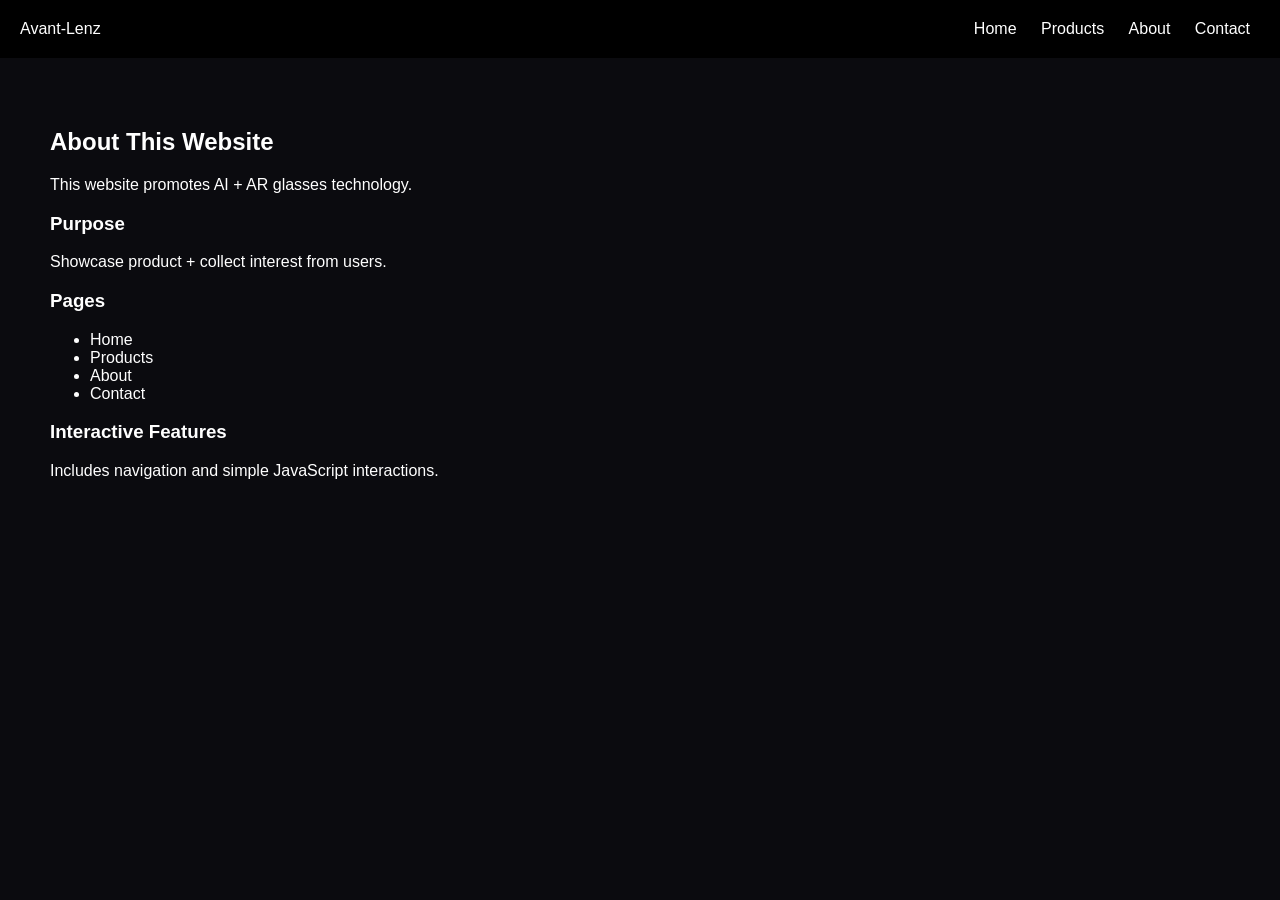
==== about.html @ 7dc34da5 "Update about.html" ====
<!DOCTYPE html>
<html lang="en">
<head>
    <meta charset="UTF-8">
    <meta name="viewport" content="width=device-width, initial-scale=1.0">
    <title>About - Avant-Lenz</title>
    <link rel="stylesheet" href="style.css">
</head>

<body>

<header>
    <div class="logo">Avant-Lenz</div>
    <nav>
        <a href="index.html">Home</a>
        <a href="products.html">Products</a>
        <a href="about.html">About</a>
        <a href="contact.html">Contact</a>
    </nav>
</header>

<section class="section">
    <h2>About This Website</h2>

    <p>This website promotes AI + AR glasses technology.</p>

    <h3>Purpose</h3>
    <p>Showcase product + collect interest from users.</p>

    <h3>Pages</h3>
    <ul>
        <li>Home</li>
        <li>Products</li>
        <li>About</li>
        <li>Contact</li>
    </ul>

    <h3>Interactive Features</h3>
    <p>Includes navigation and simple JavaScript interactions.</p>
</section>

<script src="script.js"></script>

</body>
</html>
---- style.css ----
/* GLOBAL */
body {
    margin: 0;
    font-family: Arial, sans-serif;
    background: #0b0b0f;
    color: white;

    opacity: 0;
    animation: pageLoad 0.6s ease forwards;
}

/* HEADER */
header {
    display: flex;
    justify-content: space-between;
    padding: 20px;
    background: black;
}

nav a {
    color: white;
    margin: 10px;
    text-decoration: none;
}

/* HERO */
.hero {
    text-align: center;
    padding: 120px 20px;
    min-height: 100vh;
    position: relative;
    overflow: hidden;
}

/* BACKGROUND IMAGE */
.hero::before {
    content: "";
    position: absolute;
    inset: 0;

    background-image: url("images/hero-bg.jpg");
    background-size: cover;
    background-position: center;
    background-repeat: no-repeat;

    z-index: 0;
}

/* DARK OVERLAY (makes text readable) */
.hero::after {
    content: "";
    position: absolute;
    inset: 0;

    background: rgba(0, 0, 0, 0.55);

    z-index: 1;
}

/* KEEP TEXT ABOVE BACKGROUND */
.hero * {
    position: relative;
    z-index: 2;
}

/* SECTIONS */
.section {
    padding: 50px;
}

/* GRID */
.grid {
    display: flex;
    gap: 20px;
    justify-content: center;
    flex-wrap: wrap;
}

/* CARDS */
.card {
    background: #1c1c1c;
    padding: 20px;
    border-radius: 10px;
}

/* PAGE LOAD ANIMATION */
@keyframes pageLoad {
    to {
        opacity: 1;
    }
}

/* PAGE TRANSITION OUT */
body.fade-out {
    opacity: 0;
    transition: opacity 0.3s ease;
}
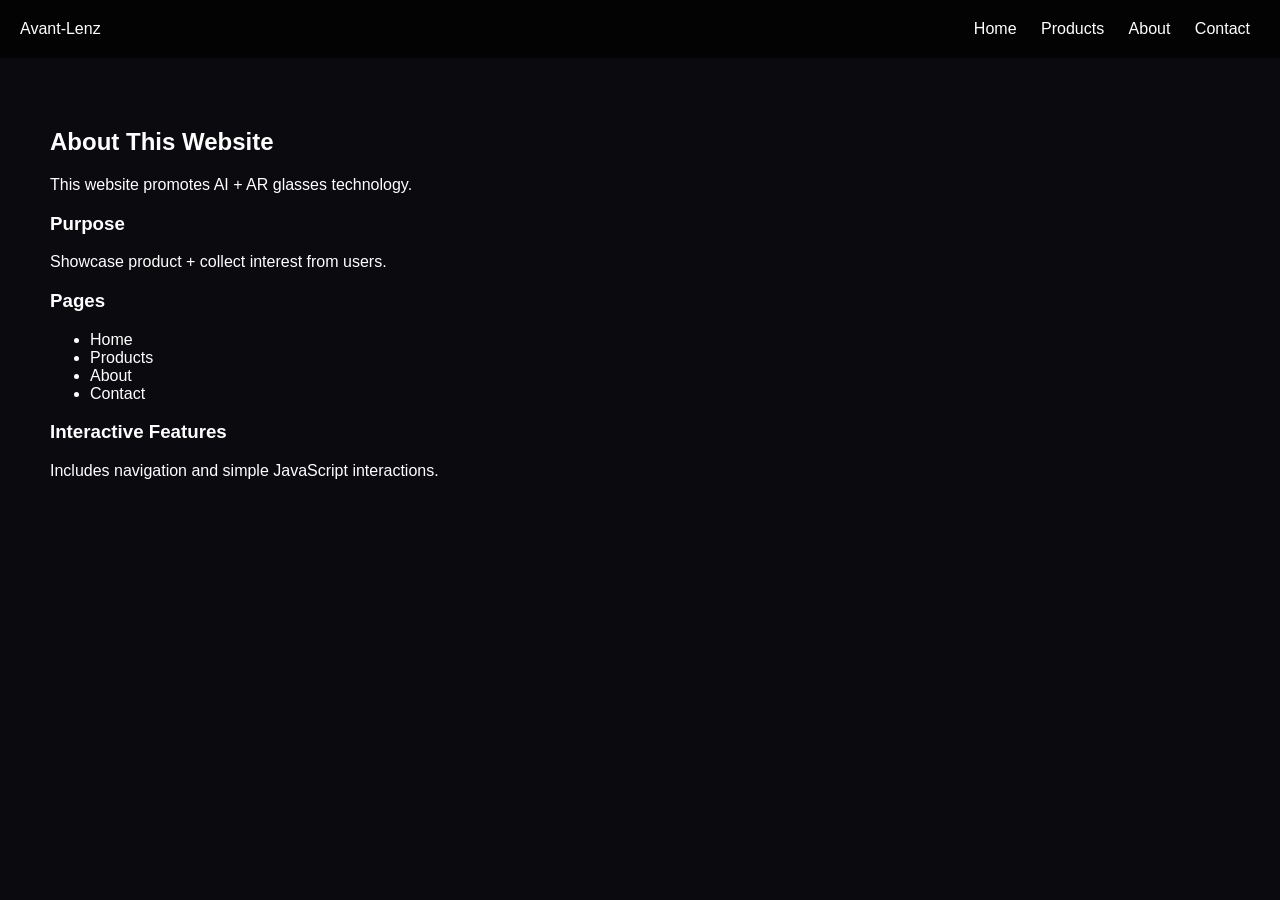
==== commit f9538426: "Update about.html" ====
--- a/about.html
+++ b/about.html
@@ -13,9 +13,9 @@
     <div class="logo">Avant-Lenz</div>
     <nav>
         <a href="index.html">Home</a>
-        <a href="products.html">Products</a>
-        <a href="about.html">About</a>
-        <a href="contact.html">Contact</a>
+<a href="products.html">Products</a>
+<a href="about.html" class="active">About</a>
+<a href="contact.html">Contact</a>
     </nav>
 </header>
 
--- a/style.css
+++ b/style.css
@@ -14,7 +14,13 @@
     display: flex;
     justify-content: space-between;
     padding: 20px;
-    background: black;
+    background: rgba(0,0,0,0.7);
+
+    position: sticky;
+    top: 0;
+    z-index: 1000;
+
+    backdrop-filter: blur(10px);
 }
 
 nav a {
@@ -81,6 +87,13 @@
     background: #1c1c1c;
     padding: 20px;
     border-radius: 10px;
+    transition: all 0.3s ease;
+}
+
+.card:hover {
+    transform: translateY(-8px);
+    background: #2a2a2a;
+    box-shadow: 0 10px 25px rgba(0,0,0,0.4);
 }
 
 /* PAGE LOAD ANIMATION */
@@ -95,3 +108,18 @@
     opacity: 0;
     transition: opacity 0.3s ease;
 }
+
+button {
+    padding: 12px 25px;
+    background: #00e5ff;
+    border: none;
+    cursor: pointer;
+    font-weight: bold;
+    transition: 0.3s ease;
+    border-radius: 6px;
+}
+
+button:hover {
+    transform: scale(1.05);
+    box-shadow: 0 0 15px #00e5ff;
+}
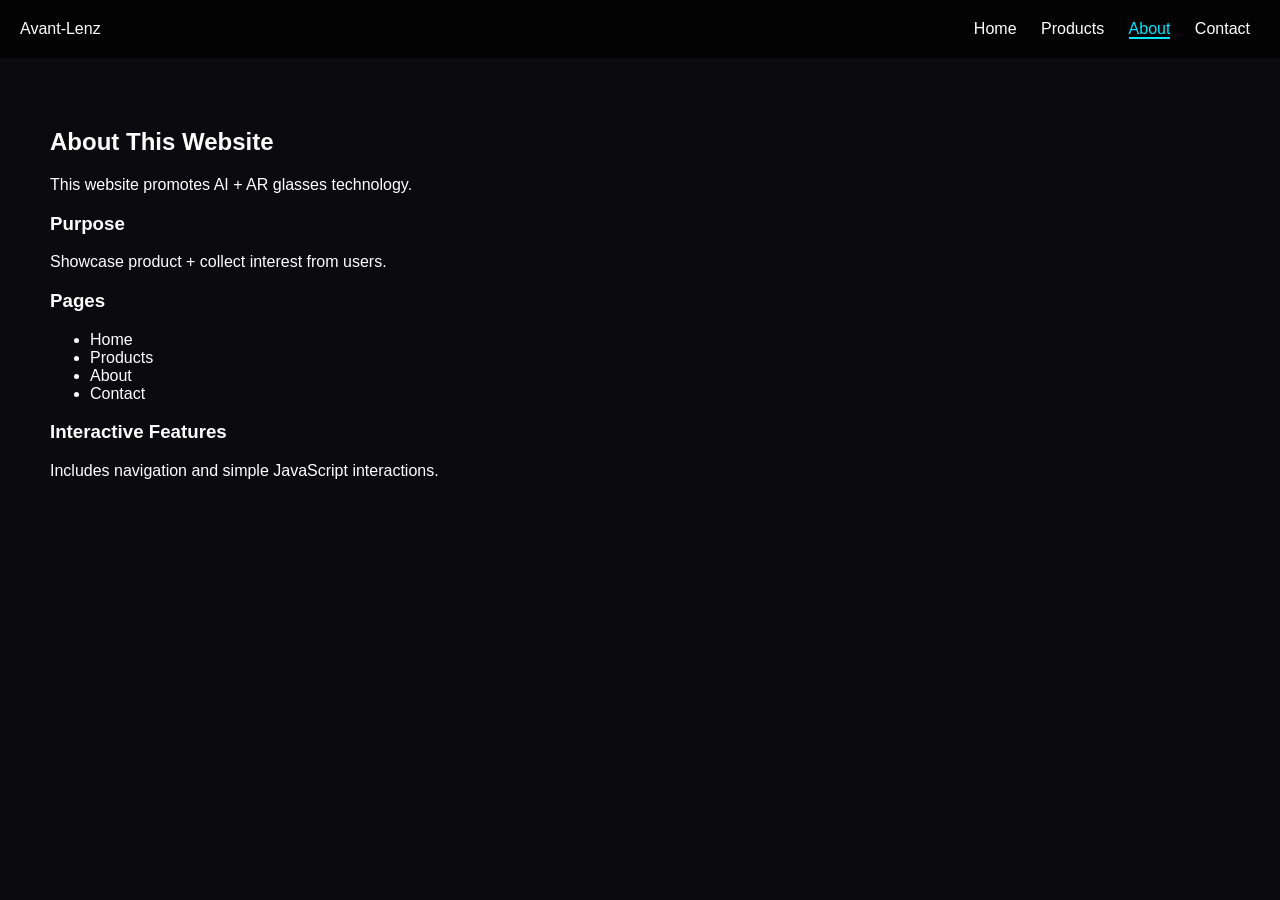
==== commit 4c747069: "Update about.html" ====
--- a/about.html
+++ b/about.html
@@ -1,10 +1,10 @@
 <!DOCTYPE html>
 <html lang="en">
 <head>
-    <meta charset="UTF-8">
-    <meta name="viewport" content="width=device-width, initial-scale=1.0">
-    <title>About - Avant-Lenz</title>
-    <link rel="stylesheet" href="style.css">
+<meta charset="UTF-8">
+<meta name="viewport" content="width=device-width, initial-scale=1.0">
+<title>About - Avant-Lenz</title>
+<link rel="stylesheet" href="style.css">
 </head>
 
 <body>
@@ -13,9 +13,9 @@
     <div class="logo">Avant-Lenz</div>
     <nav>
         <a href="index.html">Home</a>
-<a href="products.html">Products</a>
-<a href="about.html" class="active">About</a>
-<a href="contact.html">Contact</a>
+        <a href="products.html">Products</a>
+        <a href="about.html" class="active">About</a>
+        <a href="contact.html">Contact</a>
     </nav>
 </header>
 
@@ -40,6 +40,5 @@
 </section>
 
 <script src="script.js"></script>
-
 </body>
 </html>
--- a/style.css
+++ b/style.css
@@ -123,3 +123,7 @@
     transform: scale(1.05);
     box-shadow: 0 0 15px #00e5ff;
 }
+nav a.active {
+    color: #00e5ff;
+    border-bottom: 2px solid #00e5ff;
+}
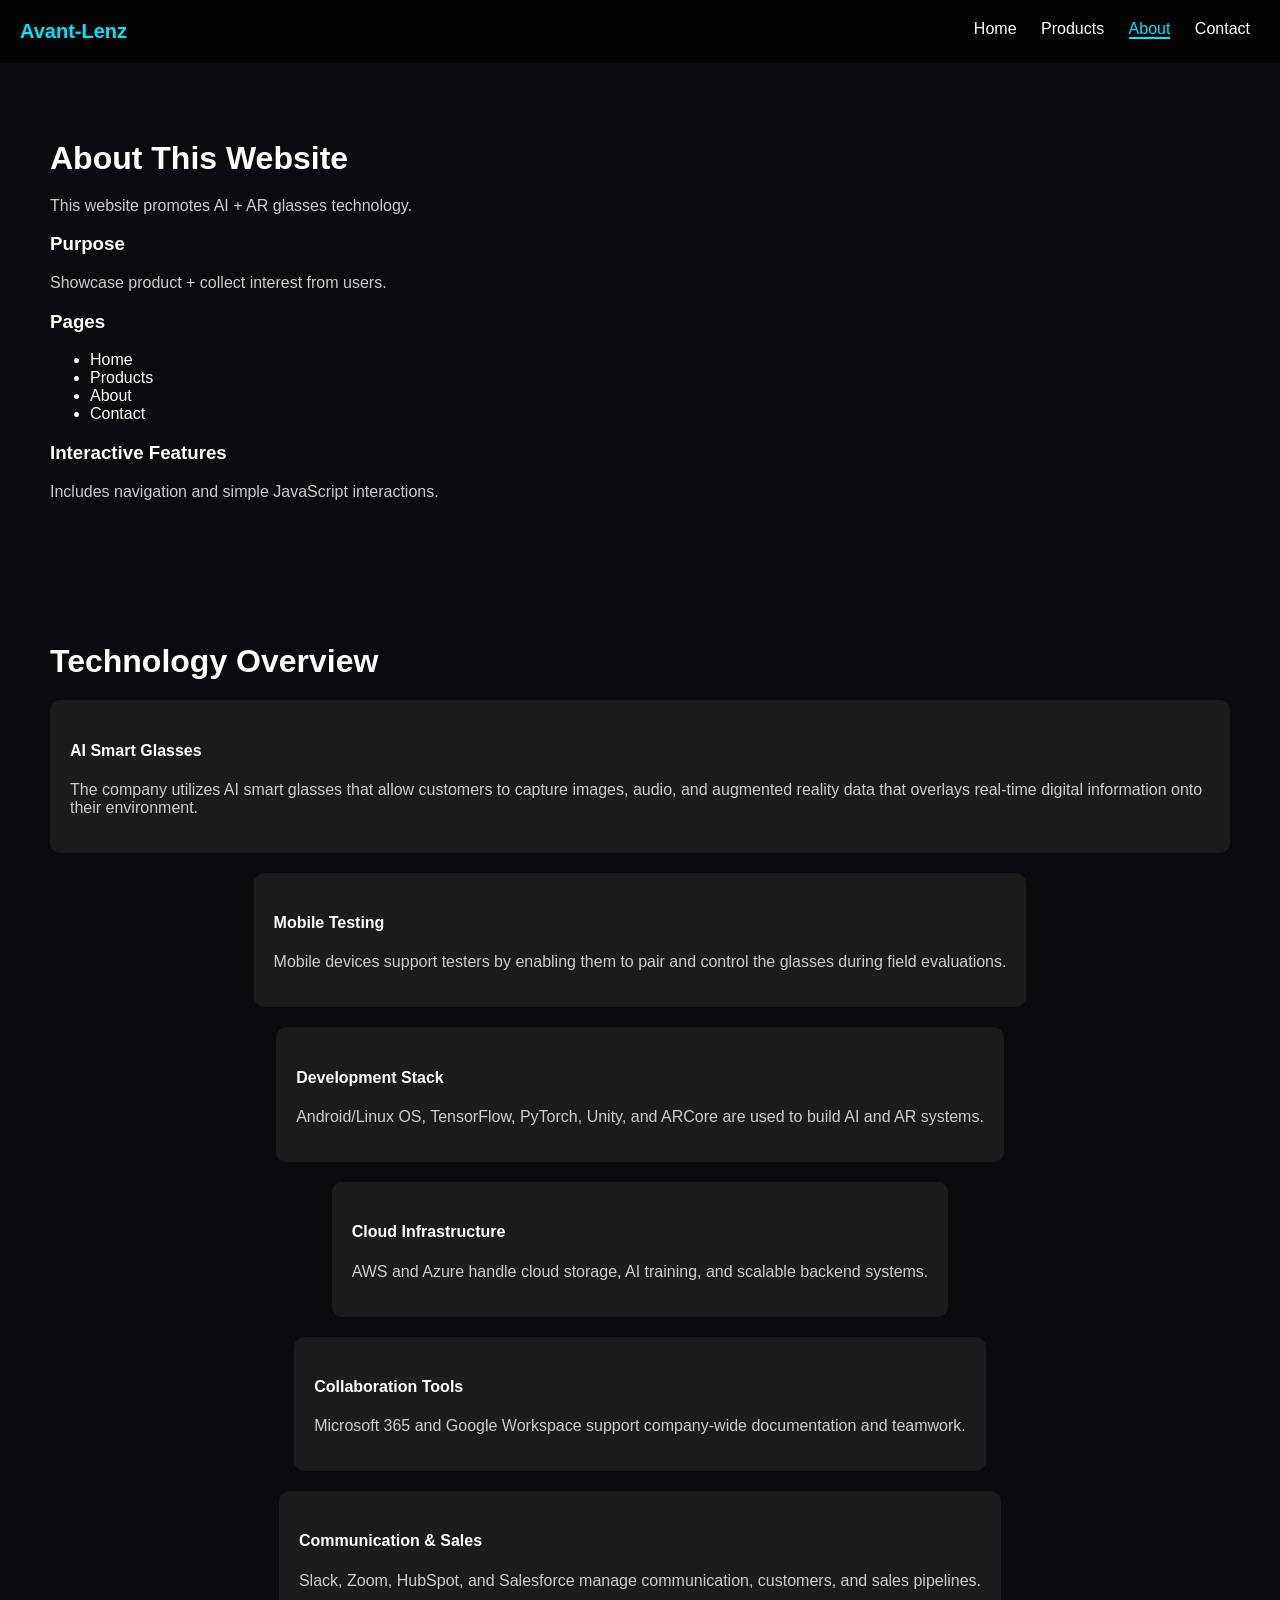
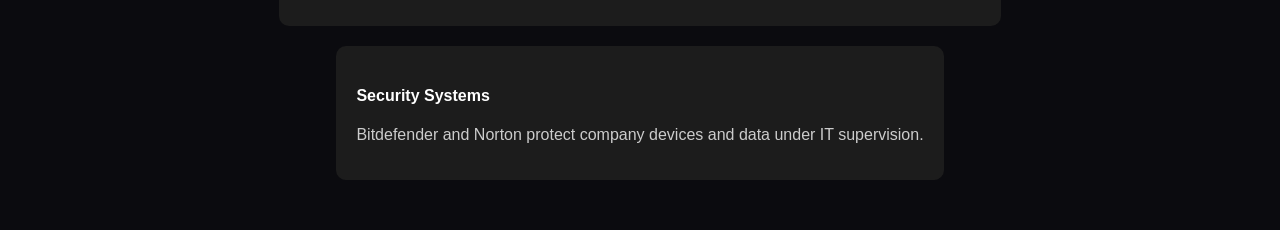
==== commit fd6a36e7: "Update about.html" ====
--- a/about.html
+++ b/about.html
@@ -19,6 +19,7 @@
     </nav>
 </header>
 
+<!-- ORIGINAL CONTENT (UNCHANGED) -->
 <section class="section">
     <h2>About This Website</h2>
 
@@ -39,6 +40,66 @@
     <p>Includes navigation and simple JavaScript interactions.</p>
 </section>
 
+<!-- NEW UPGRADED TECH STACK SECTION -->
+<section class="section">
+
+    <h2>Technology Overview</h2>
+
+    <div class="grid">
+
+        <div class="card">
+            <h4>AI Smart Glasses</h4>
+            <p>
+                The company utilizes AI smart glasses that allow customers to capture images, audio, and augmented reality data that overlays real-time digital information onto their environment.
+            </p>
+        </div>
+
+        <div class="card">
+            <h4>Mobile Testing</h4>
+            <p>
+                Mobile devices support testers by enabling them to pair and control the glasses during field evaluations.
+            </p>
+        </div>
+
+        <div class="card">
+            <h4>Development Stack</h4>
+            <p>
+                Android/Linux OS, TensorFlow, PyTorch, Unity, and ARCore are used to build AI and AR systems.
+            </p>
+        </div>
+
+        <div class="card">
+            <h4>Cloud Infrastructure</h4>
+            <p>
+                AWS and Azure handle cloud storage, AI training, and scalable backend systems.
+            </p>
+        </div>
+
+        <div class="card">
+            <h4>Collaboration Tools</h4>
+            <p>
+                Microsoft 365 and Google Workspace support company-wide documentation and teamwork.
+            </p>
+        </div>
+
+        <div class="card">
+            <h4>Communication & Sales</h4>
+            <p>
+                Slack, Zoom, HubSpot, and Salesforce manage communication, customers, and sales pipelines.
+            </p>
+        </div>
+
+        <div class="card">
+            <h4>Security Systems</h4>
+            <p>
+                Bitdefender and Norton protect company devices and data under IT supervision.
+            </p>
+        </div>
+
+    </div>
+
+</section>
+
 <script src="script.js"></script>
 </body>
 </html>
--- a/style.css
+++ b/style.css
@@ -1,3 +1,4 @@
+
 /* GLOBAL */
 body {
     margin: 0;
@@ -6,7 +7,7 @@
     color: white;
 
     opacity: 0;
-    animation: pageLoad 0.6s ease forwards;
+    animation: fadeIn 0.5s ease forwards;
 }
 
 /* HEADER */
@@ -23,10 +24,28 @@
     backdrop-filter: blur(10px);
 }
 
+/* NAV */
 nav a {
     color: white;
     margin: 10px;
     text-decoration: none;
+    transition: 0.3s;
+}
+
+nav a:hover {
+    color: #00e5ff;
+}
+
+nav a.active {
+    color: #00e5ff;
+    border-bottom: 2px solid #00e5ff;
+}
+
+/* LOGO */
+.logo {
+    font-weight: bold;
+    font-size: 20px;
+    color: #00e5ff;
 }
 
 /* HERO */
@@ -38,7 +57,6 @@
     overflow: hidden;
 }
 
-/* BACKGROUND IMAGE */
 .hero::before {
     content: "";
     position: absolute;
@@ -52,7 +70,6 @@
     z-index: 0;
 }
 
-/* DARK OVERLAY (makes text readable) */
 .hero::after {
     content: "";
     position: absolute;
@@ -63,15 +80,33 @@
     z-index: 1;
 }
 
-/* KEEP TEXT ABOVE BACKGROUND */
 .hero * {
     position: relative;
     z-index: 2;
 }
 
+.hero h1 {
+    font-size: 60px;
+    letter-spacing: 1px;
+}
+
+.hero p {
+    font-size: 18px;
+    color: #ccc;
+}
+
 /* SECTIONS */
 .section {
     padding: 50px;
+}
+
+.section h2 {
+    font-size: 32px;
+    margin-bottom: 20px;
+}
+
+.section p {
+    color: #ccc;
 }
 
 /* GRID */
@@ -96,19 +131,7 @@
     box-shadow: 0 10px 25px rgba(0,0,0,0.4);
 }
 
-/* PAGE LOAD ANIMATION */
-@keyframes pageLoad {
-    to {
-        opacity: 1;
-    }
-}
-
-/* PAGE TRANSITION OUT */
-body.fade-out {
-    opacity: 0;
-    transition: opacity 0.3s ease;
-}
-
+/* BUTTONS */
 button {
     padding: 12px 25px;
     background: #00e5ff;
@@ -123,7 +146,28 @@
     transform: scale(1.05);
     box-shadow: 0 0 15px #00e5ff;
 }
-nav a.active {
-    color: #00e5ff;
-    border-bottom: 2px solid #00e5ff;
+
+/* FADE IN PAGE */
+@keyframes fadeIn {
+    to {
+        opacity: 1;
+    }
 }
+
+/* PAGE TRANSITION OUT */
+body.fade-out {
+    opacity: 0;
+    transition: opacity 0.3s ease;
+}
+
+/* SCROLL ANIMATION */
+.fade-in {
+    opacity: 0;
+    transform: translateY(30px);
+    transition: all 0.8s ease;
+}
+
+.fade-in.show {
+    opacity: 1;
+    transform: translateY(0);
+}
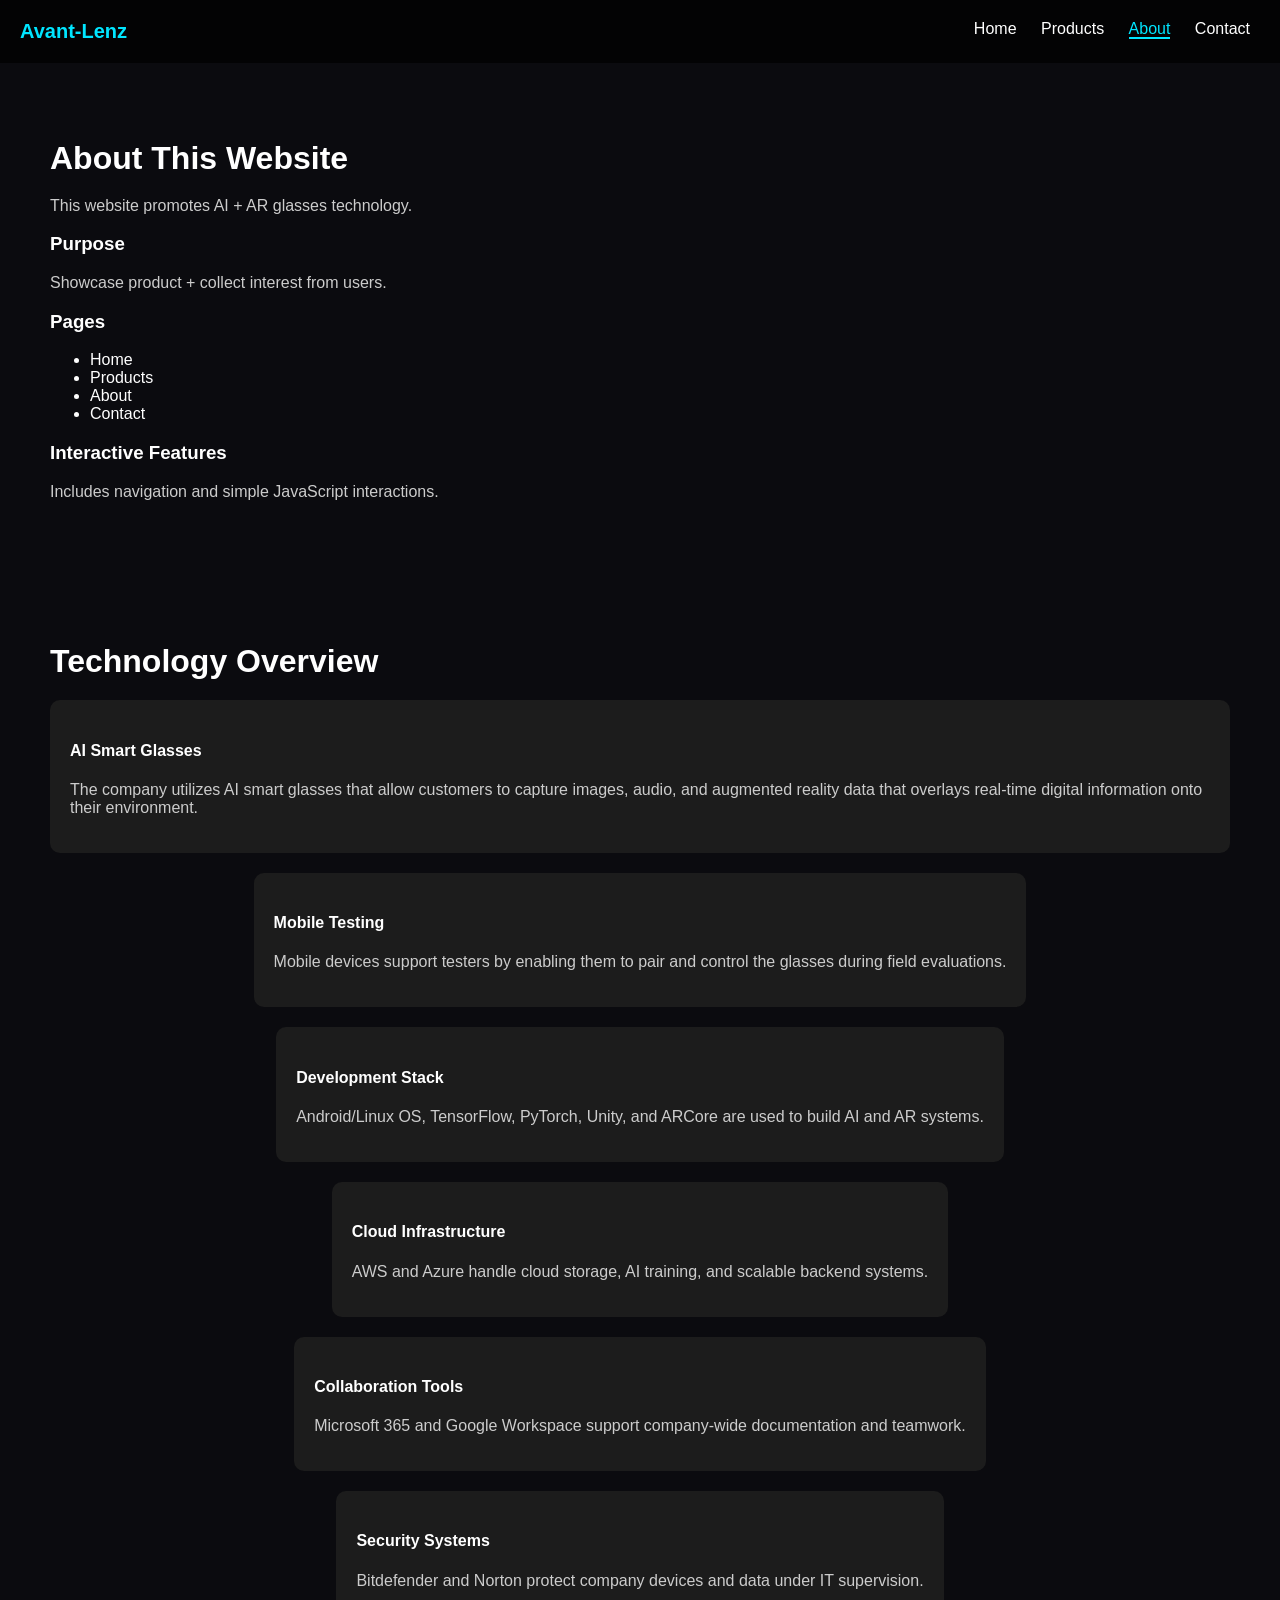
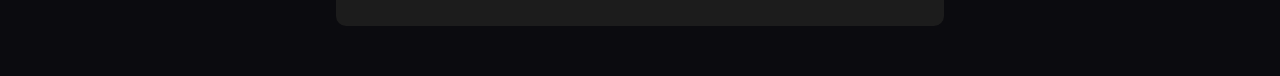
==== commit 0b3c5c98: "Update about.html" ====
--- a/about.html
+++ b/about.html
@@ -83,13 +83,6 @@
         </div>
 
         <div class="card">
-            <h4>Communication & Sales</h4>
-            <p>
-                Slack, Zoom, HubSpot, and Salesforce manage communication, customers, and sales pipelines.
-            </p>
-        </div>
-
-        <div class="card">
             <h4>Security Systems</h4>
             <p>
                 Bitdefender and Norton protect company devices and data under IT supervision.
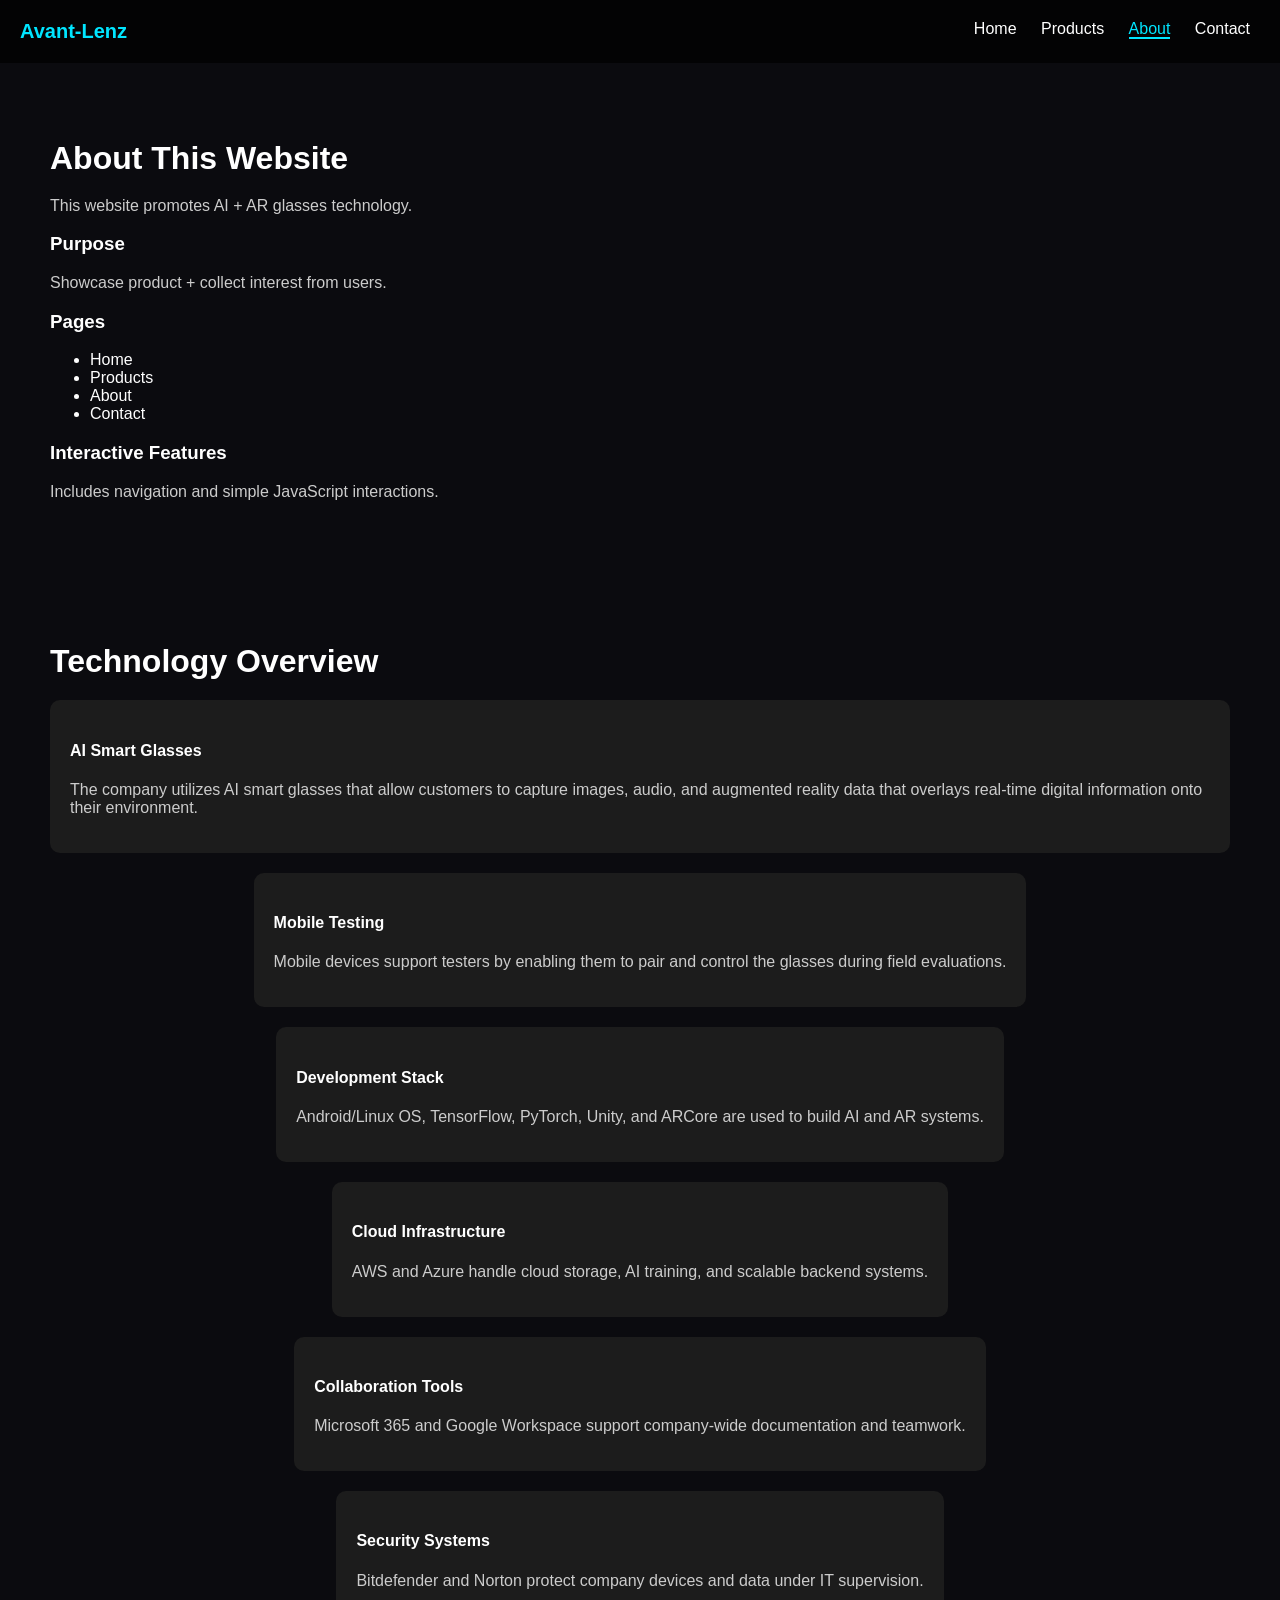
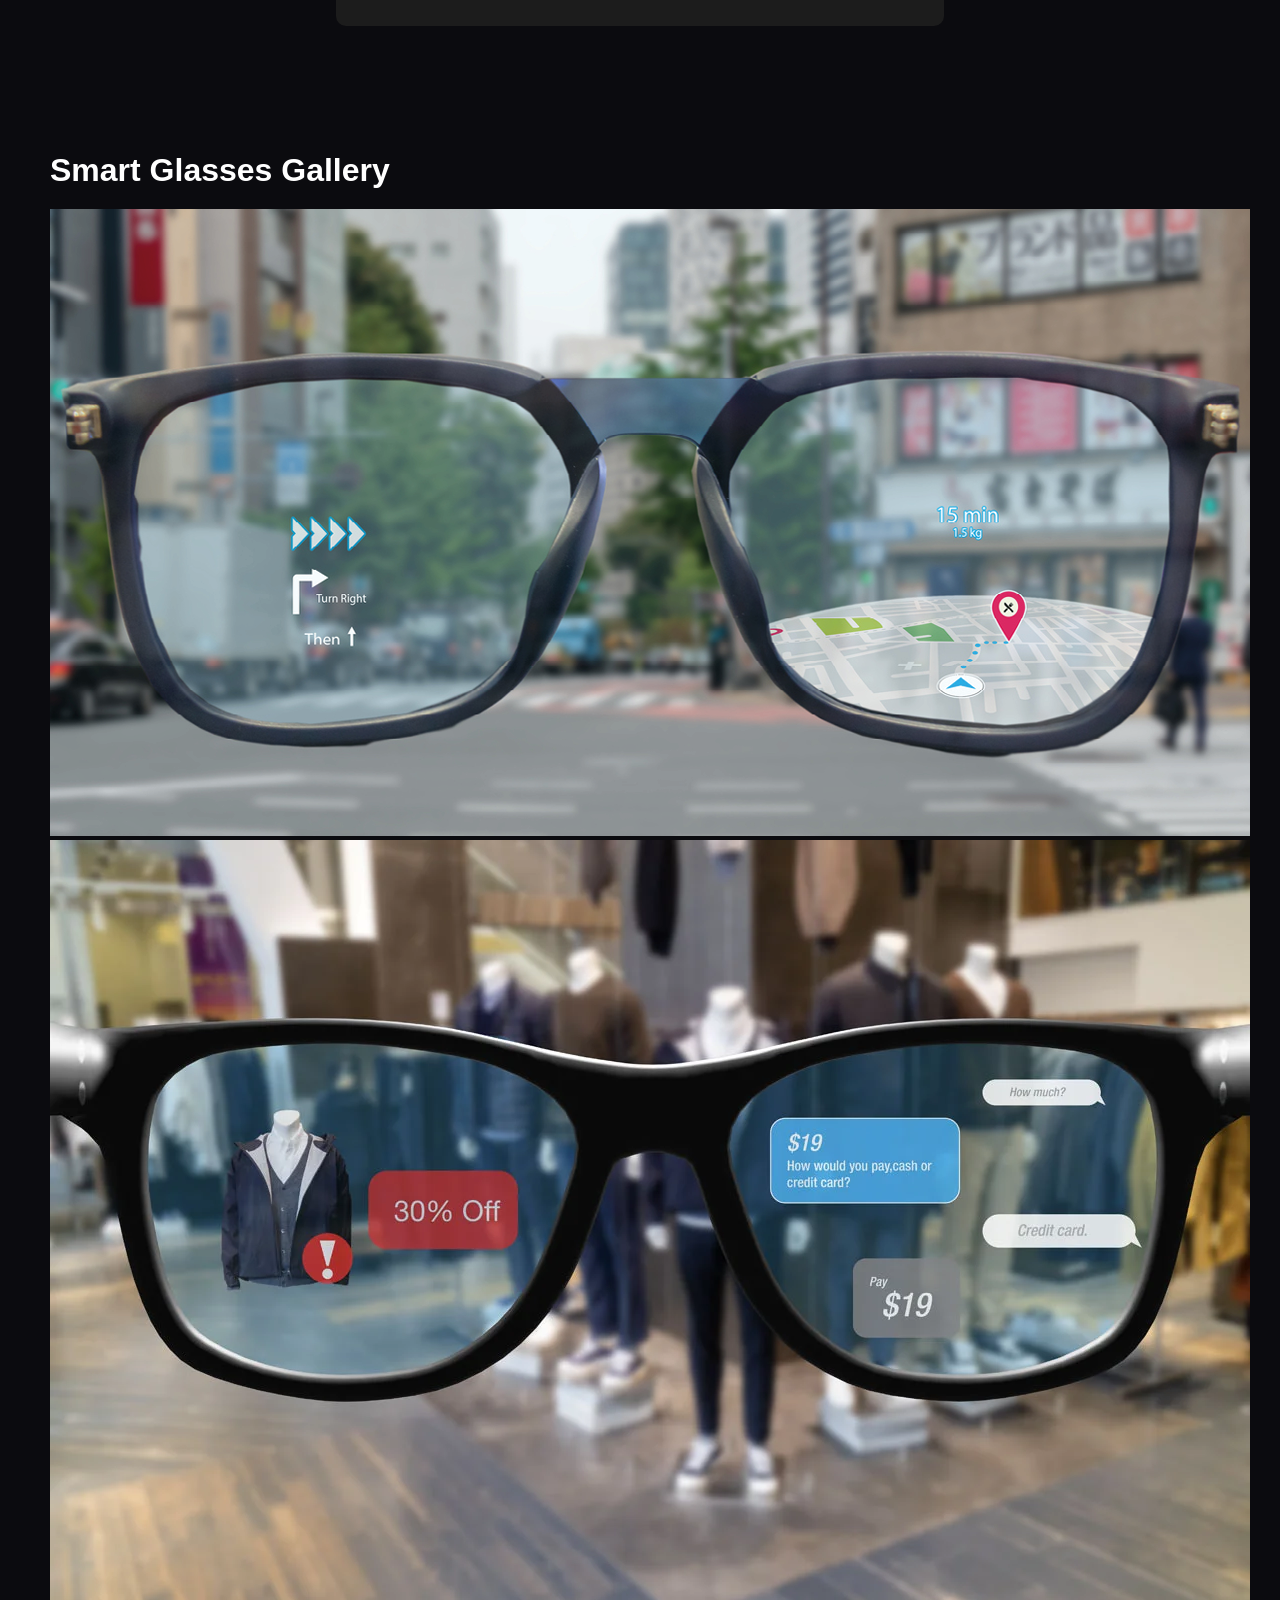
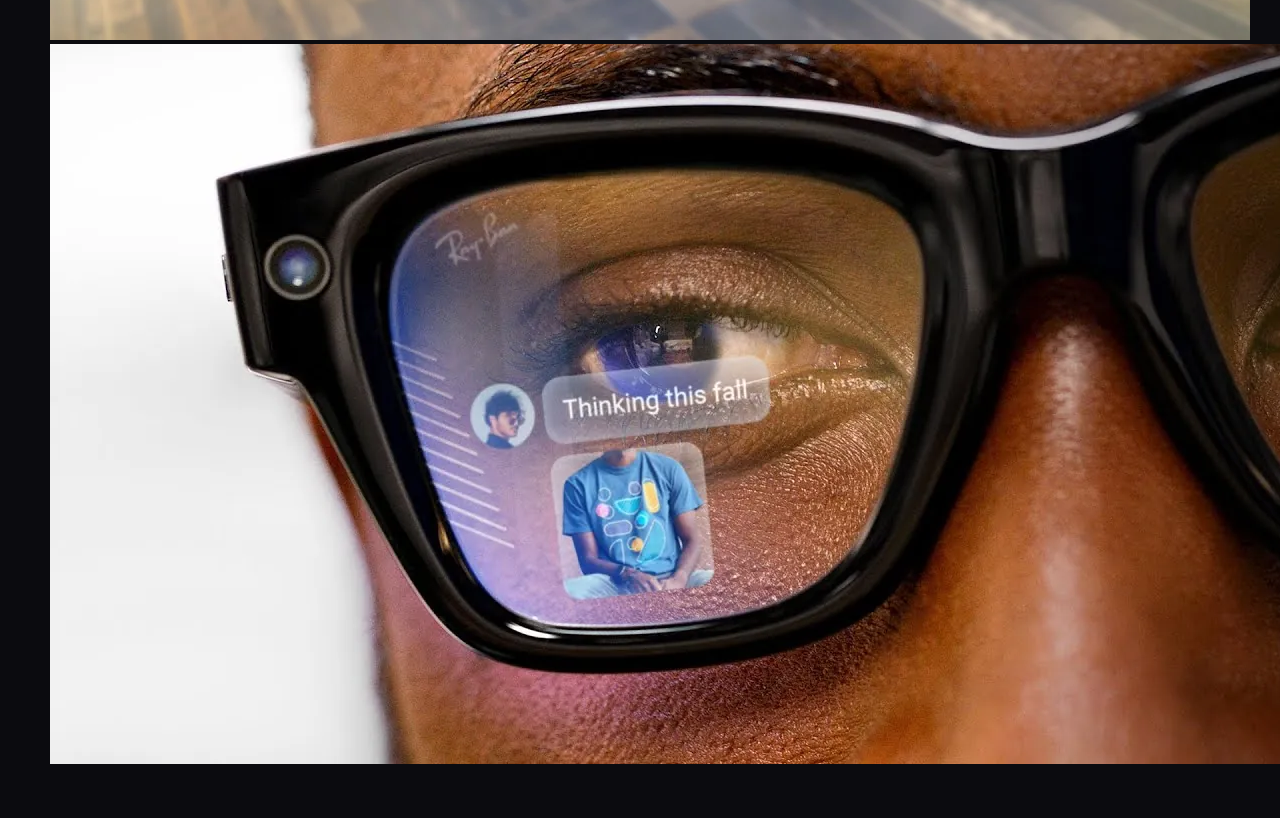
==== commit 5bee4e58: "Update about.html" ====
--- a/about.html
+++ b/about.html
@@ -11,6 +11,7 @@
 
 <header>
     <div class="logo">Avant-Lenz</div>
+
     <nav>
         <a href="index.html">Home</a>
         <a href="products.html">Products</a>
@@ -19,16 +20,23 @@
     </nav>
 </header>
 
-<!-- ORIGINAL CONTENT (UNCHANGED) -->
-<section class="section">
+<!-- ORIGINAL CONTENT -->
+<section class="section fade-in">
+
     <h2>About This Website</h2>
 
-    <p>This website promotes AI + AR glasses technology.</p>
+    <p>
+        This website promotes AI + AR glasses technology.
+    </p>
 
     <h3>Purpose</h3>
-    <p>Showcase product + collect interest from users.</p>
+
+    <p>
+        Showcase product + collect interest from users.
+    </p>
 
     <h3>Pages</h3>
+
     <ul>
         <li>Home</li>
         <li>Products</li>
@@ -37,11 +45,16 @@
     </ul>
 
     <h3>Interactive Features</h3>
-    <p>Includes navigation and simple JavaScript interactions.</p>
+
+    <p>
+        Includes navigation and simple JavaScript interactions.
+    </p>
+
 </section>
 
-<!-- NEW UPGRADED TECH STACK SECTION -->
-<section class="section">
+
+<!-- TECHNOLOGY OVERVIEW -->
+<section class="section fade-in">
 
     <h2>Technology Overview</h2>
 
@@ -49,43 +62,56 @@
 
         <div class="card">
             <h4>AI Smart Glasses</h4>
+
             <p>
-                The company utilizes AI smart glasses that allow customers to capture images, audio, and augmented reality data that overlays real-time digital information onto their environment.
+                The company utilizes AI smart glasses that allow customers
+                to capture images, audio, and augmented reality data that
+                overlays real-time digital information onto their environment.
             </p>
         </div>
 
         <div class="card">
             <h4>Mobile Testing</h4>
+
             <p>
-                Mobile devices support testers by enabling them to pair and control the glasses during field evaluations.
+                Mobile devices support testers by enabling them to pair and
+                control the glasses during field evaluations.
             </p>
         </div>
 
         <div class="card">
             <h4>Development Stack</h4>
+
             <p>
-                Android/Linux OS, TensorFlow, PyTorch, Unity, and ARCore are used to build AI and AR systems.
+                Android/Linux OS, TensorFlow, PyTorch, Unity,
+                and ARCore are used to build AI and AR systems.
             </p>
         </div>
 
         <div class="card">
             <h4>Cloud Infrastructure</h4>
+
             <p>
-                AWS and Azure handle cloud storage, AI training, and scalable backend systems.
+                AWS and Azure handle cloud storage,
+                AI training, and scalable backend systems.
             </p>
         </div>
 
         <div class="card">
             <h4>Collaboration Tools</h4>
+
             <p>
-                Microsoft 365 and Google Workspace support company-wide documentation and teamwork.
+                Microsoft 365 and Google Workspace support
+                company-wide documentation and teamwork.
             </p>
         </div>
 
         <div class="card">
             <h4>Security Systems</h4>
+
             <p>
-                Bitdefender and Norton protect company devices and data under IT supervision.
+                Bitdefender and Norton protect company devices
+                and data under IT supervision.
             </p>
         </div>
 
@@ -93,6 +119,28 @@
 
 </section>
 
+
+<!-- SMART GLASSES IMAGE GALLERY -->
+<section class="section fade-in">
+
+    <h2>Smart Glasses Gallery</h2>
+
+    <div class="image-gallery">
+
+        <img src="images/Smart glasses-1.png"
+             alt="Smart Glasses">
+
+        <img src="images/concept-of-ar-glasses-in-retail.webp"
+             alt="AR Glasses Retail Concept">
+
+        <img src="images/meta-ray-ban-ar-wearable-features.webp"
+             alt="Meta Ray Ban AR Wearable">
+
+    </div>
+
+</section>
+
 <script src="script.js"></script>
+
 </body>
 </html>
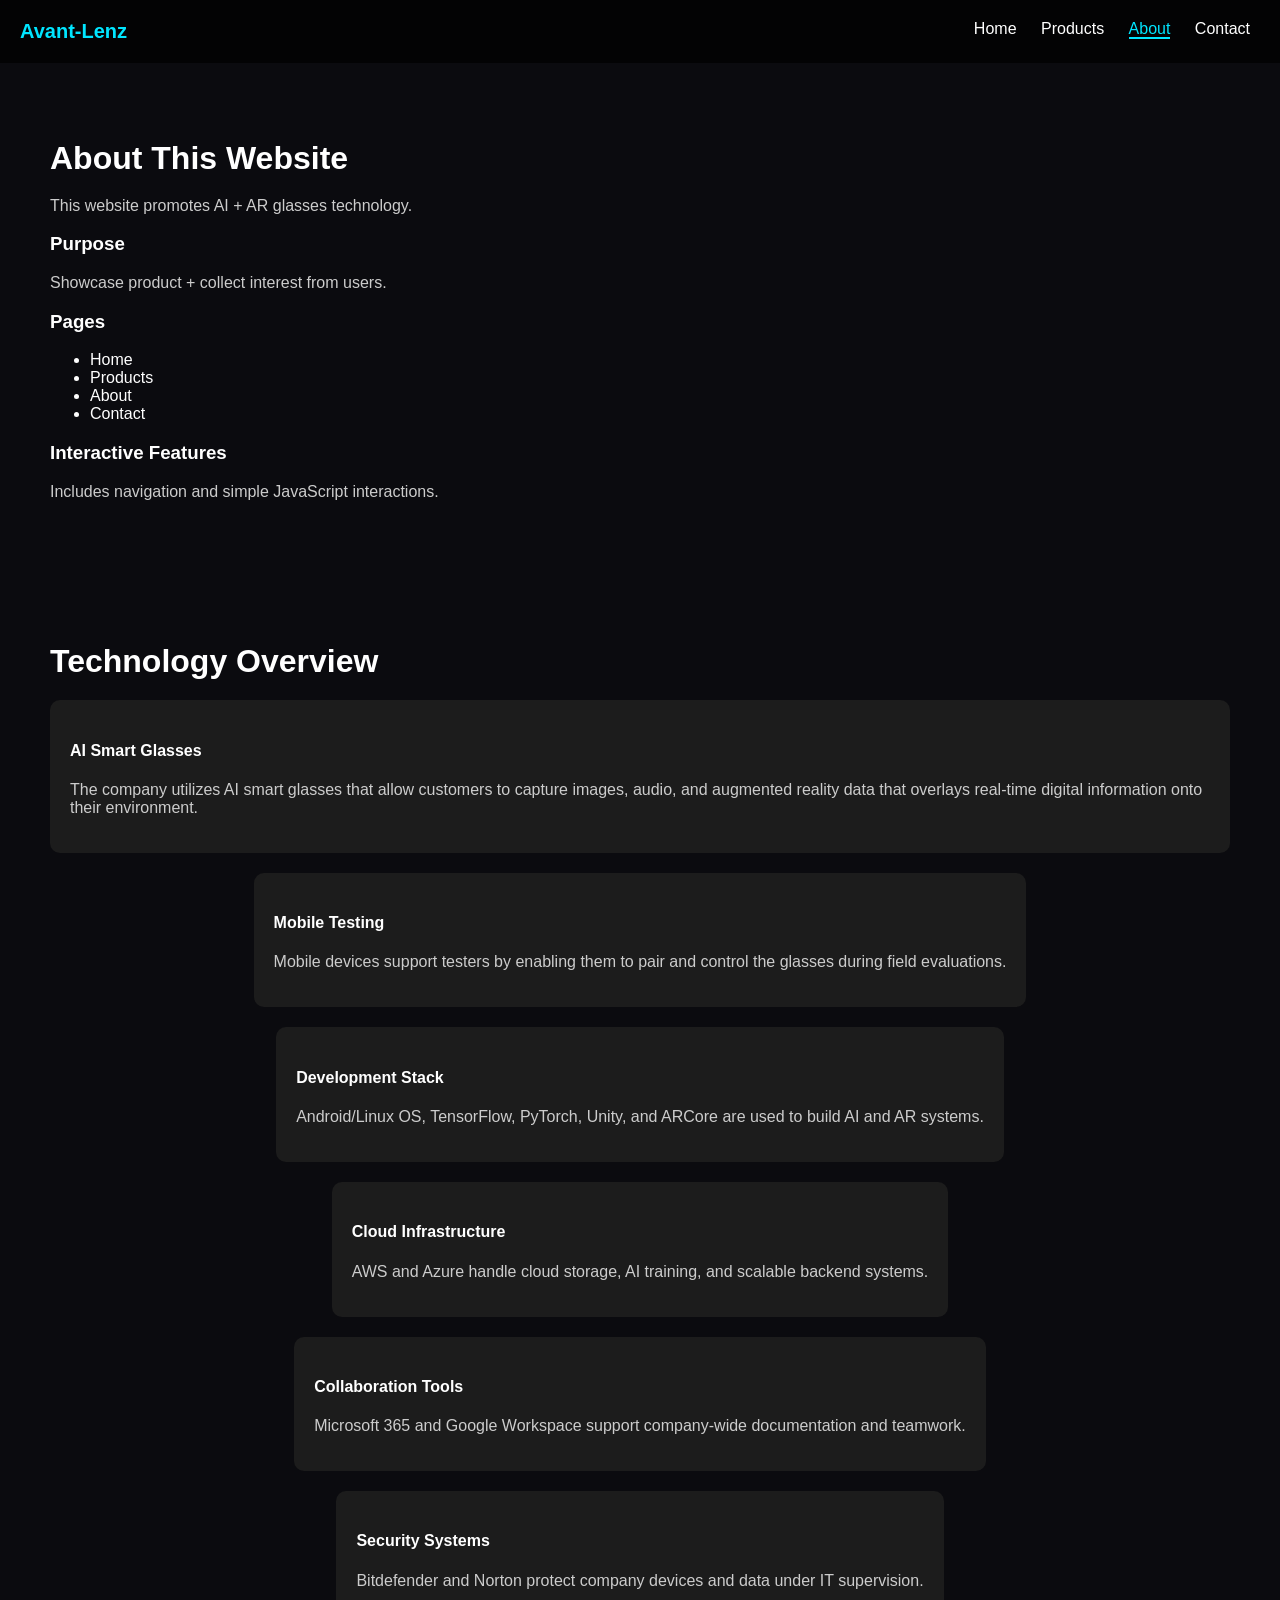
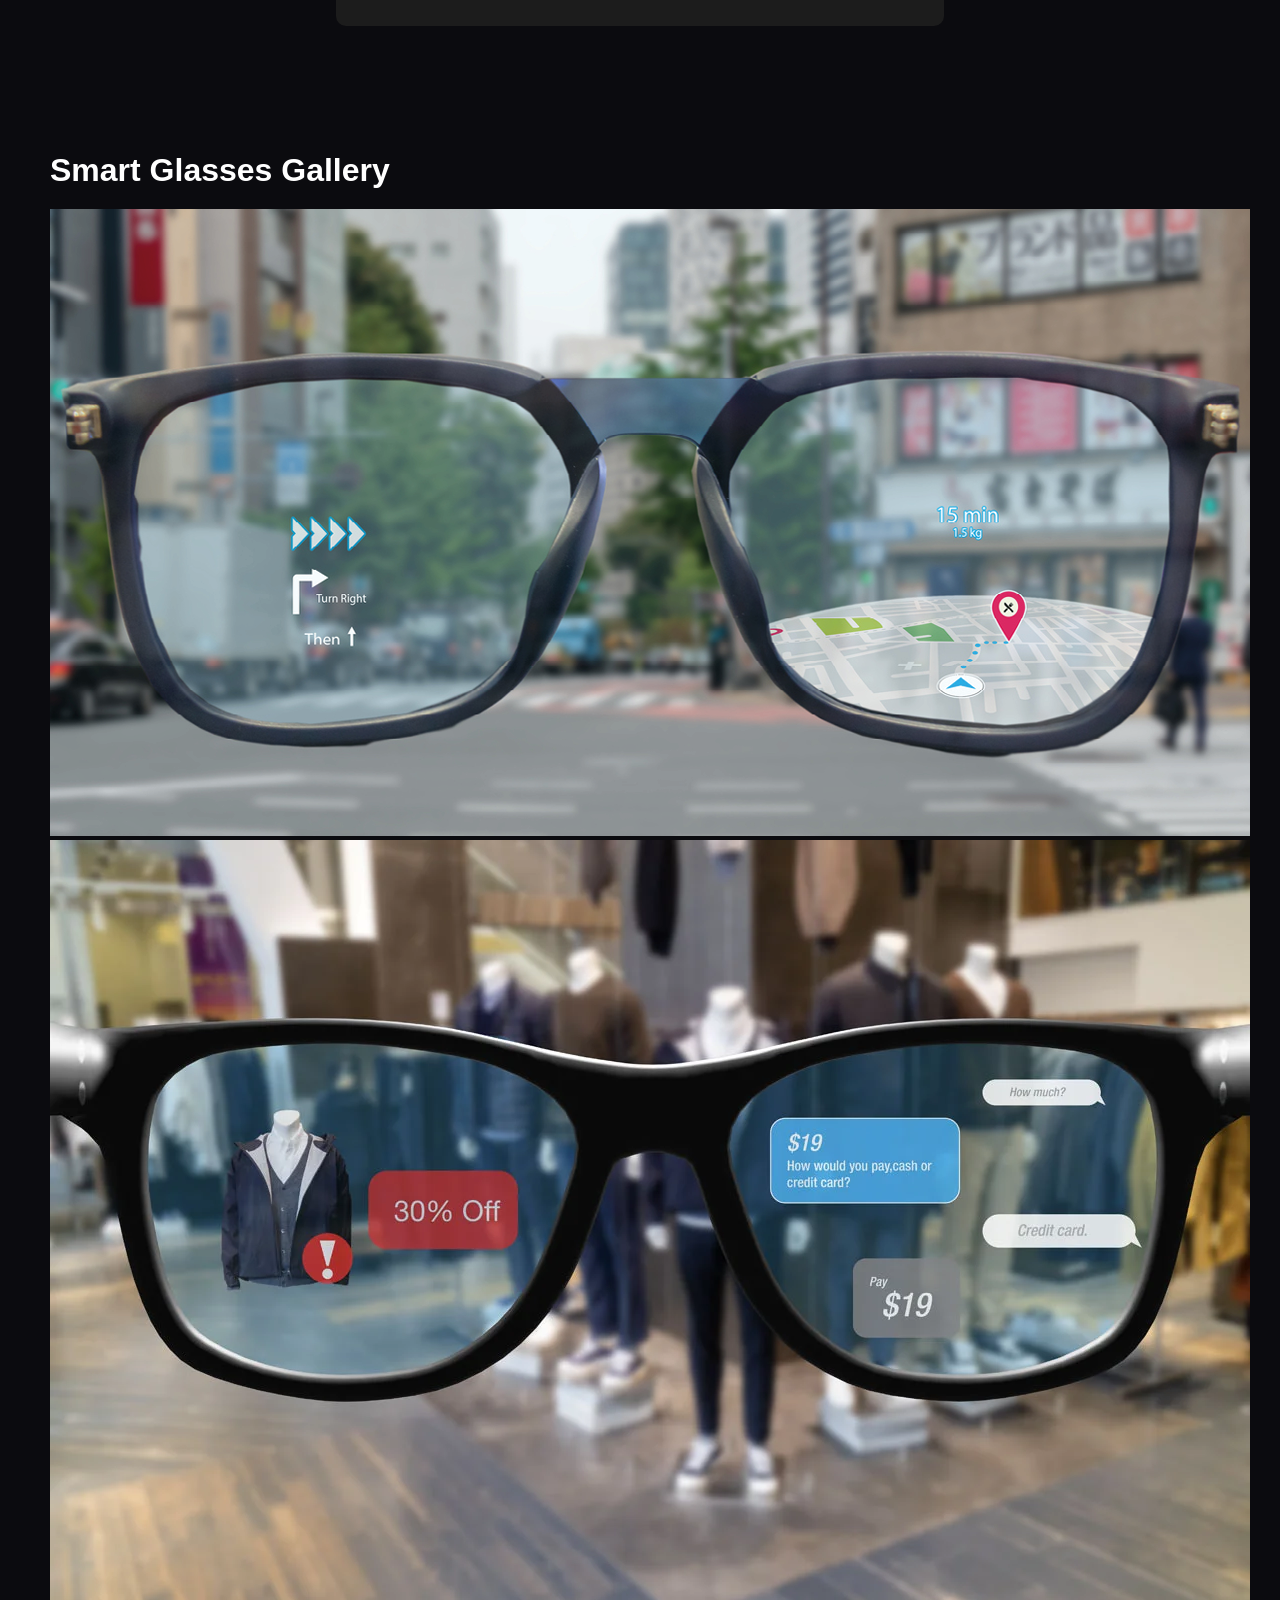
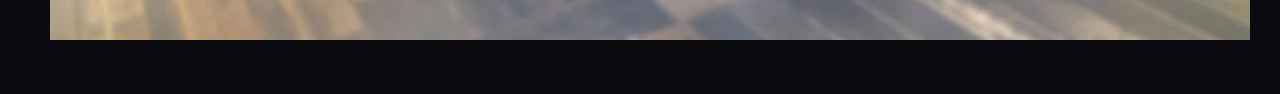
==== commit c98a950f: "Update about.html" ====
--- a/about.html
+++ b/about.html
@@ -133,9 +133,6 @@
         <img src="images/concept-of-ar-glasses-in-retail.webp"
              alt="AR Glasses Retail Concept">
 
-        <img src="images/meta-ray-ban-ar-wearable-features.webp"
-             alt="Meta Ray Ban AR Wearable">
-
     </div>
 
 </section>
--- a/style.css
+++ b/style.css
@@ -171,3 +171,35 @@
     opacity: 1;
     transform: translateY(0);
 }
+.hero-img {
+    width: 320px;
+    max-width: 80%;
+
+    margin: 20px auto;
+    display: block;
+
+    border-radius: 12px;
+
+    box-shadow: 0 10px 25px rgba(0,0,0,0.5);
+
+    position: relative;
+    z-index: 2;
+}
+input {
+    width: 300px;
+    max-width: 90%;
+
+    padding: 12px;
+
+    border: none;
+    border-radius: 6px;
+
+    background: #1c1c1c;
+    color: white;
+
+    font-size: 16px;
+}
+
+input:focus {
+    outline: 2px solid #00e5ff;
+}
